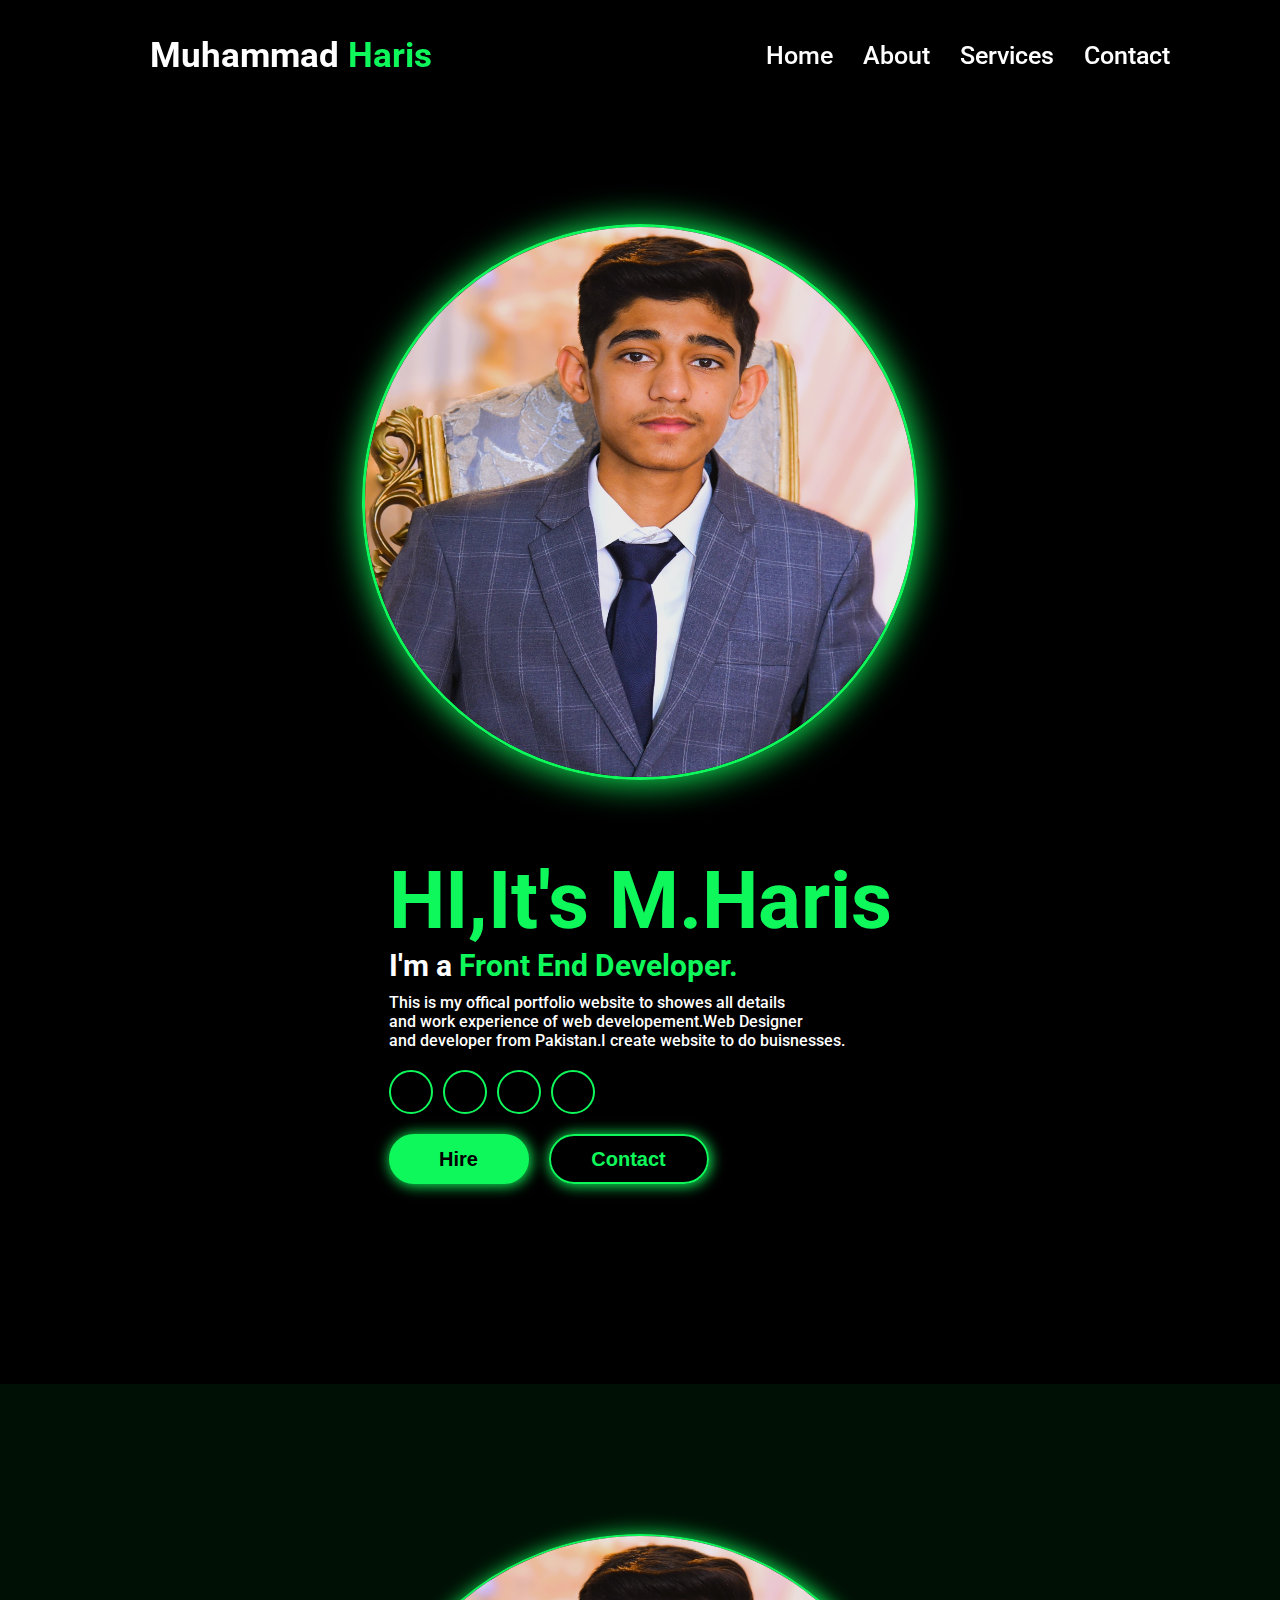
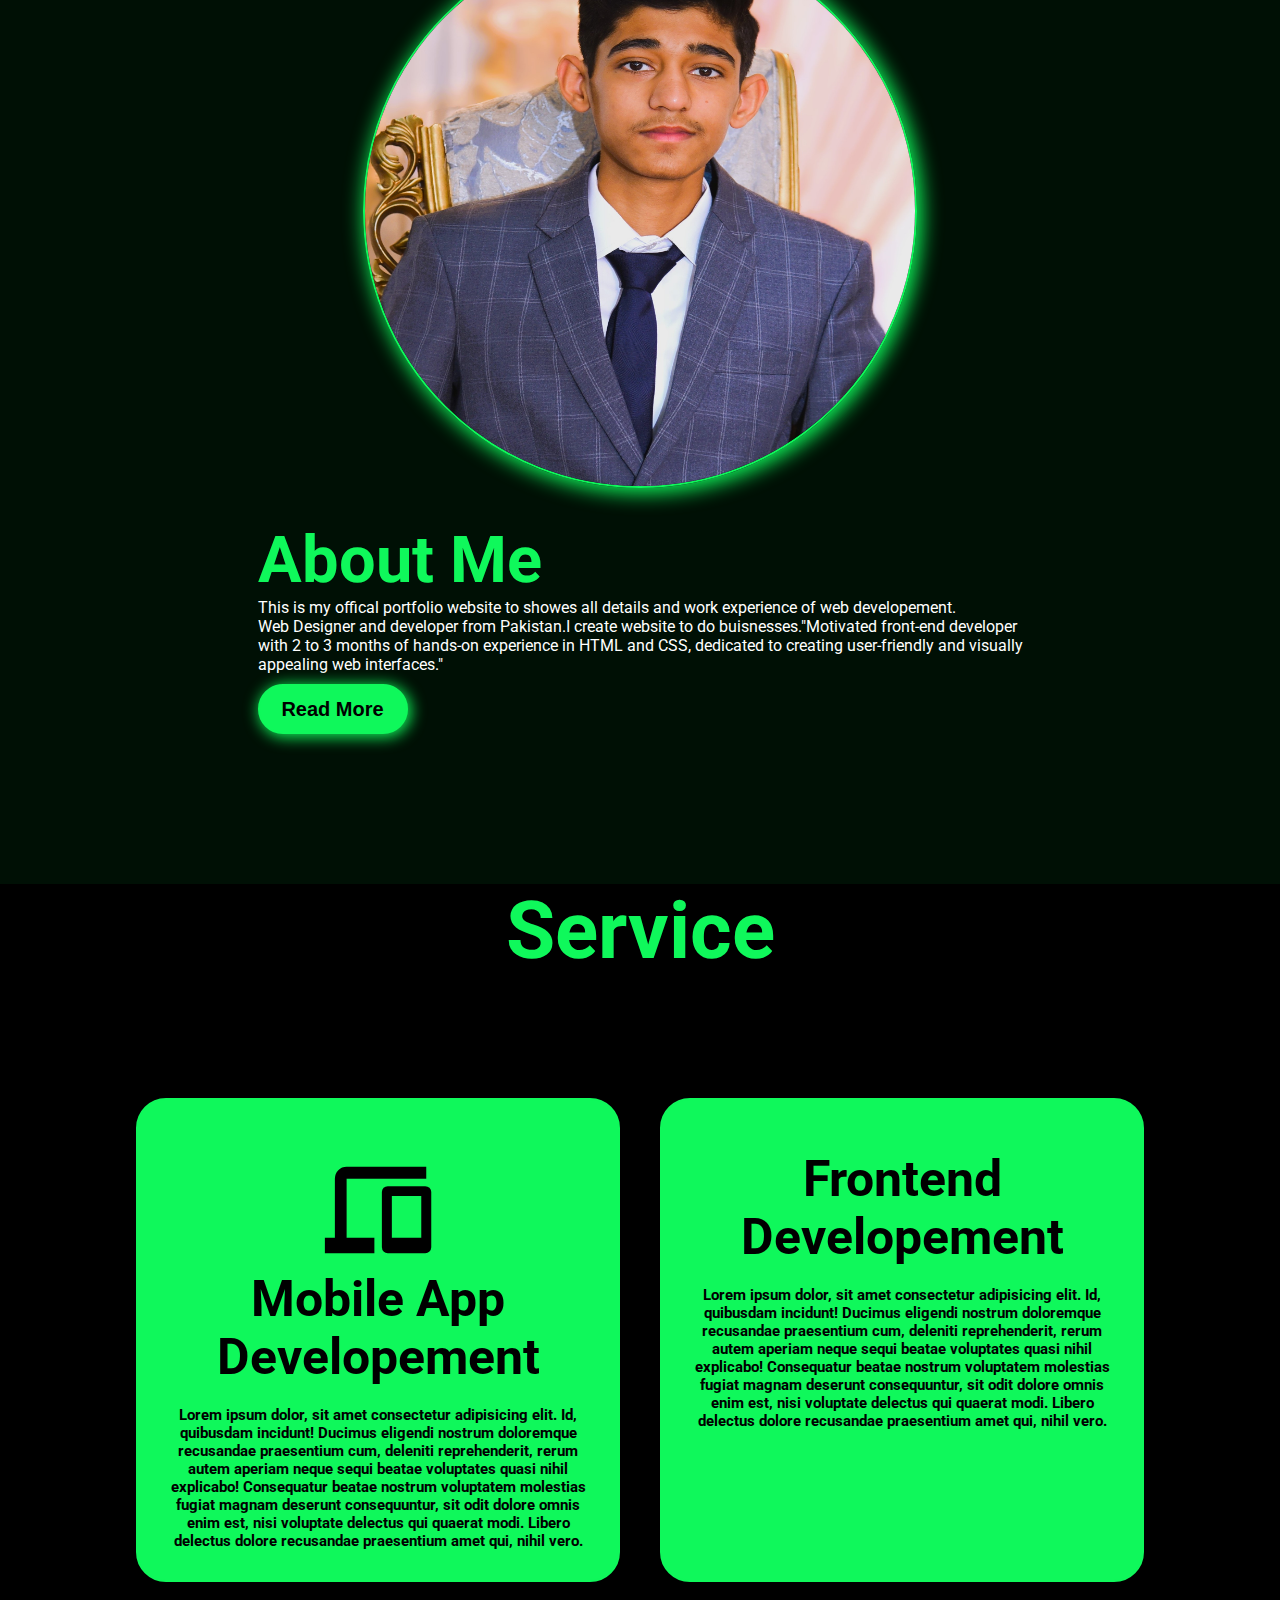
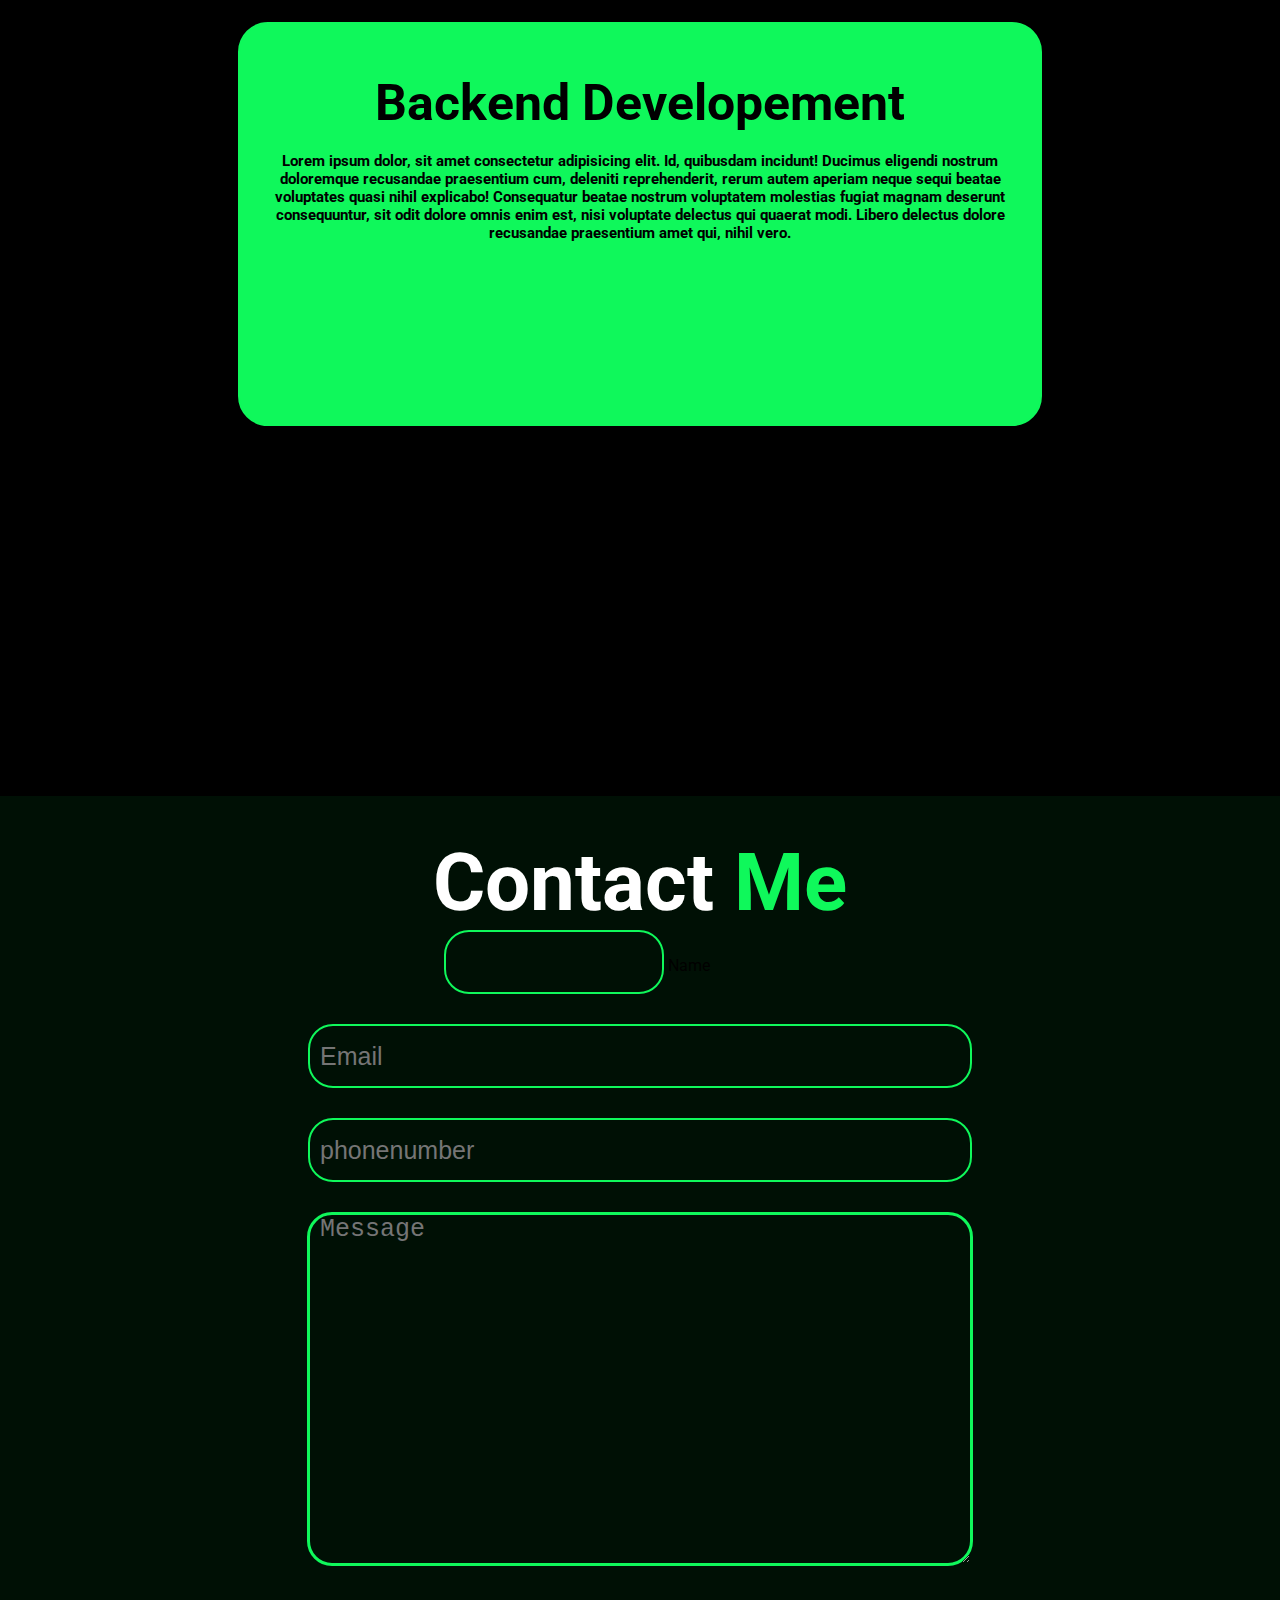
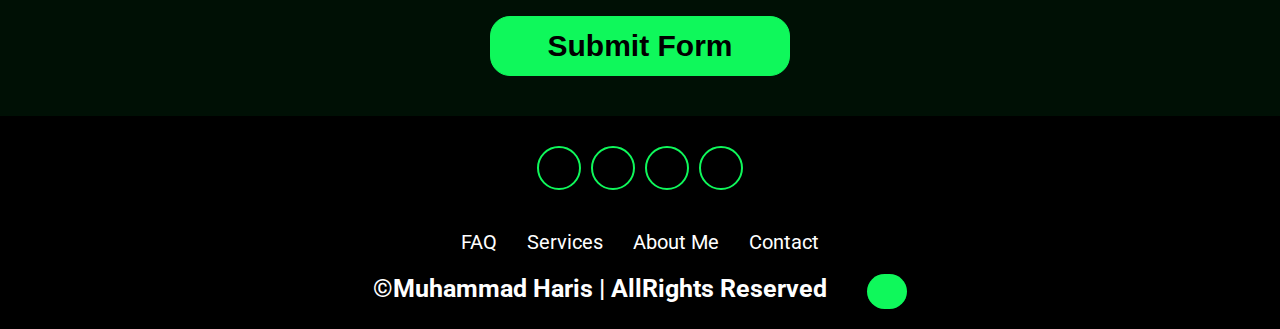
==== index.html @ 6084ecb6 "first init" ====
<!DOCTYPE html>
<html lang="en">
<head>
    <link rel="stylesheet"
        href="https://fonts.googleapis.com/css2?family=Material+Symbols+Outlined:opsz,wght,FILL,GRAD@20..48,100..700,0..1,-50..200&icon_names=data_object" />
    <link rel="stylesheet"
        href="https://fonts.googleapis.com/css2?family=Material+Symbols+Outlined:opsz,wght,FILL,GRAD@20..48,100..700,0..1,-50..200&icon_names=code" />
    <link rel="stylesheet"
        href="https://fonts.googleapis.com/css2?family=Material+Symbols+Outlined:opsz,wght,FILL,GRAD@20..48,100..700,0..1,-50..200&icon_names=devices" />
    <link rel="stylesheet" href="https://cdnjs.cloudflare.com/ajax/libs/font-awesome/6.6.0/css/all.min.css"
        integrity="sha512-Kc323vGBEqzTmouAECnVceyQqyqdsSiqLQISBL29aUW4U/M7pSPA/gEUZQqv1cwx4OnYxTxve5UMg5GT6L4JJg=="
        crossorigin="anonymous" referrerpolicy="no-referrer" />
    <link rel="preconnect" href="https://fonts.googleapis.com">
    <link rel="preconnect" href="https://fonts.gstatic.com" crossorigin>
    <link
        href="https://fonts.googleapis.com/css2?family=Poppins:ital,wght@0,100;0,200;0,300;0,400;0,500;0,600;0,700;0,800;0,900;1,100;1,200;1,300;1,400;1,500;1,600;1,700;1,800;1,900&family=Roboto:ital,wght@0,100;0,300;0,400;0,500;0,700;0,900;1,100;1,300;1,400;1,500;1,700;1,900&display=swap"
        rel="stylesheet">
    <link rel="stylesheet" href="./styles/header.css">
    <link rel="stylesheet" href="./styles/home_section.css">
    <link rel="stylesheet" href="./styles/aboutsection.css">
    <link rel="stylesheet" href="./styles/servicesection.css">
    <link rel="stylesheet" href="./styles/contactsection.css">
    <link rel="stylesheet" href="./styles/footersection.css">
    <title>Portfolio</title>
</head>
<body>
     <!-- Nav Bar -->
    <header class="header">
        <a class="logo">Muhammad <span class="logo_span"> &nbsp;Haris</span></a>
        <nav class="navbar">
            <a class="home" href="#home">Home</a>
            <a class="about" href="#about">About</a>
            <a class="services" href="#service">Services</a>
            <a class="contact" href="#contact">Contact</a>
        </nav>
    </header>
    <!-- Home Section -->
    <section class="home_section" id="home">
        <div class="home_section_text_icons_buttons">
            <h1>HI,It's M.Haris</h1>
            <h3>I'm a <span class="home_text_span">Front End Developer.</span></h3>
            <p class="home_text">This is my offical portfolio website to showes all details<br>and work experience of
                web developement.Web Designer<br>and developer from Pakistan.I create website to do buisnesses.</p>
            <div class="home_icons">
                <a class="twitter"><i class="fa-brands fa-twitter"></i></a>
                <a class="linked_in"><i class="fa-brands fa-linkedin-in"></i></a>
                <a class="instagram"><i class="fa-brands fa-instagram"></i></a>
                <a class="telegram"><i class="fa-brands fa-telegram"></i></a>
            </div>
            <div class="buttons">
                <a href="#contact"><button class="hire-button">Hire</button></a>
                <a href="#contact"><button class="contact-button">Contact</button></a>
            </div>
        </div>
        <div class="home_image_div">
            <img src="./images/DSC_6919.JPG" class="home-img">
        </div>
    </section>
    <!-- About Section -->
    <section class="about-section" id="about">
        <div class="about-img-div">
            <img src="./images/DSC_6919.JPG" alt="" class="about-section-image">
        </div>
        <div class="about-section-text-heading">
            <h1 class="about-section-heading">About Me</h1>
            <p class="about-section-paragraph">This is my offical portfolio website to showes all details and work
                experience of web
                developement.<br>Web Designer and developer from Pakistan.I create website to do buisnesses."Motivated
                front-end developer<br>with 2 to 3 months of hands-on experience in HTML and CSS, dedicated to creating
                user-friendly and visually<br>appealing web interfaces."</p>
            <div class="button-div">
                <a  href="cv.html"><button type="button" class="about-section-button">Read More</button></a>
            </div>
        </div>
    </section>
    <!-- Service Section -->
    <section class="Service-section" id="service">
        <div class="service-heading-div">
            <h1 class="service-heading">Service</h1>
        </div>
        <div class="service-section-cards-div">
            <div class="mobiledevelopement-card-div">
                <span class="material-symbols-outlined" id="mobile-img">
                    devices
                </span>
                <h2 class="mobileapp-heading">Mobile App<br>Developement</h2>
                <h5 class="text-about-mobile-developement">Lorem ipsum dolor, sit amet consectetur adipisicing elit. Id,
                    quibusdam incidunt! Ducimus eligendi
                    nostrum doloremque recusandae praesentium cum, deleniti reprehenderit, rerum autem aperiam neque
                    sequi beatae voluptates quasi nihil explicabo!
                    Consequatur beatae nostrum voluptatem molestias fugiat magnam deserunt consequuntur, sit odit dolore
                    omnis enim est, nisi voluptate delectus qui quaerat modi. Libero delectus dolore recusandae
                    praesentium amet qui, nihil vero.
                </h5>
            </div>
            <div class="frontend-develpement-card-div">
                <i class="fa-solid fa-code" id="front-end-card-img"></i>
                <h2 class="frontend-heading">Frontend Developement</h2>
                <h5 class="text-about-frontend">Lorem ipsum dolor, sit amet consectetur adipisicing elit. Id, quibusdam
                    incidunt! Ducimus eligendi
                    nostrum doloremque recusandae praesentium cum, deleniti reprehenderit, rerum autem aperiam neque
                    sequi beatae voluptates quasi nihil explicabo!
                    Consequatur beatae nostrum voluptatem molestias fugiat magnam deserunt consequuntur, sit odit dolore
                    omnis enim est, nisi voluptate delectus qui quaerat modi. Libero delectus dolore recusandae
                    praesentium amet qui, nihil vero.
                </h5>
            </div>
            <div class="backend-card-div">
                <i class="fa-solid fa-code-branch" id="backend-img"></i>
                <h2 class="backend-heading">Backend Developement</h2>
                <h5 class="text-about-backend">Lorem ipsum dolor, sit amet consectetur adipisicing elit. Id, quibusdam
                    incidunt! Ducimus eligendi
                    nostrum doloremque recusandae praesentium cum, deleniti reprehenderit, rerum autem aperiam neque
                    sequi beatae voluptates quasi nihil explicabo!
                    Consequatur beatae nostrum voluptatem molestias fugiat magnam deserunt consequuntur, sit odit dolore
                    omnis enim est, nisi voluptate delectus qui quaerat modi. Libero delectus dolore recusandae
                    praesentium amet qui, nihil vero.
                </h5>
            </div>
        </div>
    </section>
    <!-- Contact Section -->
    <section class="contact-section" id="contact">
        <h1 class="contact-section-heading">Contact <span class="contact-section-heading-span">Me</span></h1>
        <div class="contact-section-inputs">
            <form action="https://api.web3forms.com/submit" method="POST" class="form">
                <input type="hidden" name="access_key" value="09b85222-c53e-4106-9967-05809596adf2">
                <div class="name-input-div">
                <input type="text" name="name" required="required"  class="contact-inputs">
                <span>Name</span>
            </div>
                <input type="email" name="email" required="" placeholder="Email" class="contact-inputs">
                <input type="phonenumber" name="phonenumber" placeholder="phonenumber" required="" class="contact-inputs">
                <textarea cols="65" rows="12" name="message" required="" placeholder="Message" class="contact-input"></textarea>
                <button type="submit" class="submitbutton">Submit Form</button>
            </form>
    </div>
    </section>
    <!-- Footer -->
    <footer>
        <div class="footer-div">
            <a class="twitter2"><i class="fa-brands fa-twitter"></i></a>
            <a class="linked_in2"><i class="fa-brands fa-linkedin-in"></i></a>
            <a class="instagram2"><i class="fa-brands fa-instagram"></i></a>
            <a class="telegram2"><i class="fa-brands fa-telegram"></i></a>
        </div>
        <div class="footer-information">
            <a class="faqs" href="">FAQ</a>
            <a class="services" href="#service">Services</a>
            <a class="aboutme" href="#about">About Me</a>
            <a class="contact" href="#contact">Contact</a>
        </div>
        <div class="copyright-div">
            &#169;Muhammad Haris | AllRights Reserved
            <div class="footer-button-div">
            <a href="#home" class="footer-button">
                <i class="fa-solid fa-arrow-up" id="arrow"></i></a>
            </div>
        </div>
    </footer>
</body>

</html>
---- styles/header.css ----
*{
    margin: 0%;
    padding: 0%;
}
:root{
    --primary-color:#0FF85B;
    ---bg-color:black;
    --text-color:white;
    --main-color:#001005;
    }
body{
    background-color: var(---bg-color);
    font-family: 'roboto';
}
.header{
    height: 50px;
    width: 100%;
    color: var(--text-color);
    display: flex;
    justify-content: space-between;
    padding: 30px 150px;
    font-size: 25px;
    background:transparent;
    backdrop-filter: blur(20px);  
    position: fixed;
}
.logo{
    display: flex;
    align-items: center;
}
/* Navbar Styling */
.navbar{
    display: flex;
    align-items: center;
    gap: 30px;
    padding-right: 260px;
}
.navbar a{
    text-decoration: none;
    display: flex;
    gap: 40px;
    color: var(--text-color);
    font-weight: 500;
    color: var(--text-color);
}
.navbar a:hover{
    color: var(--primary-color);
    transition: 0.5s all ease;
    text-decoration:underline;
    transform: scale(1.1);

}
/* Logo styling */
.logo{
    font-size: 35px;
    font-weight: bolder;
}
.logo:hover{
    transform: scale(1.1);
    cursor: pointer;
}
.logo_span{
    color: var(--primary-color);
}
/* Logo Styling End */
/* Scrollbar styling */
::-webkit-scrollbar{
    width: 30px;
}
::-webkit-scrollbar-thumb{
    background-color: var(--primary-color);
    border-radius: 40px;
    height: 35%;
}
@media (max-width:990px){
    .navbar{
        height:250%;
        width:50%;
        background-color:rgba(0, 250, 0, 0.253);
        backdrop-filter: blur(30px);
        position: absolute;
        top: 110px;
        right: 24%;
        left: 100%;
        border: 2px solid var(--primary-color);
        display: flex;
        flex-direction: column;
        justify-content: center;
        align-items: center;
        /* padding: 0px 150px; */
    }
    .navbar a{
        padding-left: 250px;
    }
}
---- styles/home_section.css ----
*{
    margin: 0%;
    padding: 0%;
}
/* Home section text styling */
.home_section{
    padding: 200px 150px;
    min-height: 40vh;

}
.home_section{
    display: flex;
    justify-content: space-between;
}
h1{
    color: var(--primary-color);
    font-size: 80px;
}
h3{
    color: var(--text-color);
    padding-top:0px;
    font-size: 30px;
}
.home_text_span{
    color: var(--primary-color);
}
.home_text{
    color: var(--text-color);
    font-weight: 500;
    padding-top:10px;
    font-size:clamp(3rem 3vw 3rem);
}
.home_section_text_icons_buttons{
    padding-top: 70px;  
    
}
/* Home section text styling End*/
/* Icons styling */
.home_icons{
    color: var(--primary-color);
    padding-top:20px ;
    display: flex;
    gap: 10px;
    font-size: 25px;
}
.twitter ,.linked_in, .instagram,.telegram{
    display: flex;
    justify-content: center;
    align-items: center;
    border: 2px solid var(--primary-color);
    border-radius: 40px;
    width: 40px;
    height: 40px;
}
.home_icons a:hover{
    background-color: var(--primary-color);
    color: var(--text-color);
    cursor: pointer;
    transform: scale(1.2)translateY(-5px);
    transition: 0.4s all ease;
    box-shadow: 3px 3px 15px var(--primary-color);
}
/* Icons styling End*/
/* Button styling */
.buttons{
    padding-top:20px;
    display: flex;
    gap: 20px;
}
.hire-button{
    width: 140px;
    height: 50px;
    font-size: 20px;
    font-weight: bolder;
    border: 2px solid var(--primary-color);
    border-radius: 40px;
    background-color: var(--primary-color);
    box-shadow: 1px 1px 14px 1px var(--primary-color);
    cursor: pointer;
}
.contact-button{
    width: 160px;
    height: 50px;
    font-size: 20px;
    font-weight: bolder;
    border: 2px solid var(--primary-color);
    border-radius: 40px;
    background-color: transparent;
    color: var(--primary-color);
    box-shadow: 1px 1px 14px 1px var(--primary-color);
    text-decoration: none;
    cursor: pointer;
}
.hire-button:hover{
    box-shadow: 3px 3px 20px 4px var(--primary-color);
}
.contact-button:hover{
    box-shadow: 3px 3px 20px 4px var(--primary-color);
    background-color: var(--primary-color);
    color: var(--bg-color);
    transform: scale(1.1);
    transition: 0.3s all ease;
    color:black;
}
/* Button Styling End */
/* Image Styling */
.home-img{
    width: 550px;
    height: 550px;
    border: 3px solid var(--primary-color);
    border-radius: 60%;
    box-shadow: 1px 1px 35px 1px var(--primary-color);
}
.home-img:hover{
    box-shadow:1px 1px 35px 15px var(--primary-color) ;
    cursor: pointer;
}
/* Image Styling end*/
@media (max-width:1375px){
    .home_section{
        display: flex;
        flex-direction: column-reverse;
        align-items: center;   
        padding-top: 14rem;
    }   
}
---- styles/aboutsection.css ----
*{
    margin: 0%;
    padding: 0%;
}
:root{
    --primary-color:#0FF85B;
    ---bg-color:black;
    --text-color:white;
    --main-color:#001005;
    }

.about-section{
    background-color: var(--main-color);
    padding: 150px 150px;
    min-height: 70vh;
    display: flex;
    align-items: center;
    gap: 160px;
}
/* About Section text */
.about-section-heading{
    color: var(--primary-color);
    font-size: 65px;
}
.about-section-paragraph{
    color: var(--text-color);  
}
/* about section button styling */
.button-div{
    padding-top: 10px;
}
.about-section-button{
    width: 150px;
    height: 50px;
    background-color: var(--primary-color);
    color: var(---bg-color);
    border: 2px solid var(--primary-color);
    border-radius: 30px;
    font-size: 20px;
    padding-top: 0px;
    font-weight: bolder;
    cursor: pointer;
    box-shadow: 2px 2px 15px 1px var(--primary-color);
}
.about-section-button:hover{
    box-shadow: 4px 4px 30px 2px var(--primary-color);
    transform: scale(1.1);
    transition: 0.5s all ease;
}
/* about section button styling End*/
/* About Section Image */
.about-section-image{
    width: 550px;
    height: 550px;
    border: 2px solid var(--primary-color);
    border-radius: 60%;
    box-shadow: 3px 3px 20px 2px var(--primary-color);
    cursor: pointer;
}
.about-section-image:hover{
    box-shadow: 5px 5px 45px 3px var(--primary-color);
}
/* About section image end */
@media (max-width:1360px){
    .about-section{
        display: flex;
        flex-direction: column;
        justify-content: center;
        gap: 0;
    }
    .about-section-text-heading{
        padding-top: 30px;
    }
}
---- styles/servicesection.css ----
*{
    margin: 0%;
    padding: 0%;
}
body{
    transition: 2s all ease;
}
.Service-section{
    height: 100%;
    min-height: 50vh;
}
.service-heading{
    text-align: center;
}
.service-section-cards-div{
    display: flex;
    justify-content: center;
    flex-wrap: wrap;
    gap: 40px;
    padding: 120px 0px;
}
/* Mobile app card styling */
.mobiledevelopement-card-div{
    width:30rem;
    height: 30rem;
    background-color: var(--primary-color);
    border-radius: 30px;
    border: 2px solid var(--primary-color);
}
#mobile-img{
    color: var(--bg-color);
    font-size: 120px;
    font-weight: bold;
    display: flex;
    justify-content: center;
    padding-top: 50px;
}
.mobileapp-heading{
    padding: 0%;
    font-size: 50px;
    text-align: center;
}
.text-about-mobile-developement{
    font-size: 15px;
    text-align: center;
    padding: 20px 30px;
}
.mobiledevelopement-card-div:hover{
    background-color: transparent;
    color:var(--primary-color);
    cursor: pointer;
    transform: scale(1.1);
    transition: 0.8s all ease;
}
/* Front end card styling */
.frontend-develpement-card-div{
    width:30rem;
    height: 30rem;
    background-color: var(--primary-color);
    border-radius: 30px;
    border: 2px solid var(--primary-color);
}
#front-end-card-img{
    color: var(--bg-color);
    font-size: 110px;
    font-weight: bold;
    display: flex;
    justify-content: center;
    padding-top: 50px;
}
.frontend-heading{
    padding: 0%;
    font-size: 50px;
    text-align: center;
}
.text-about-frontend{
    font-size: 15px;
    text-align: center;
    padding: 20px 30px;
}
.frontend-develpement-card-div:hover{
    background-color: transparent;
    color:var(--primary-color);
    cursor: pointer;
    transform: scale(1.1);
    transition: 0.8s all ease;
}
/* Backend card styling */
.backend-card-div{
    width:30rem;
    height: 30rem;
    background-color: var(--primary-color);
    border: 2px solid var(--primary-color);
    border-radius: 30px;
}
#backend-img{
    color: var(--bg-color);
    font-size: 120px;
    font-weight: bold;
    display: flex;
    justify-content: center;
    padding-top: 50px;
}
.backend-heading{
    padding: 0%;
    font-size: 50px;
    text-align: center;
}
.text-about-backend{
    font-size: 15px;
    text-align: center;
    padding: 20px 30px;
}
.backend-card-div:hover{
    background-color: transparent;
    color:var(--primary-color);
    cursor: pointer;
    transform: scale(1.1);
    transition: 0.8s all ease;
}
@media (max-width:1532px){
    .Service-section{
        padding: 250px 0px;
        padding-top: 0%;
    }
    .backend-card-div{
        width: 50rem;
        height: 25rem;
    }
}
@media (max-width:1010px){
    .frontend-develpement-card-div{
        width: 23rem;
        height: 34rem;
    }
    .mobiledevelopement-card-div{
        width: 23rem;
        height: 34rem;
    }
}
@media (min-width:500px){
    .service-section-cards-div{
       min-height: auto;
    }
}
---- styles/contactsection.css ----
*{
    margin: 0%;
    padding: 0%;
}
.contact-section{
    min-height: 50vh;
    background-color: var(--main-color);
    padding: 40px 0px;
}
.contact-section-heading{
    text-align: center;
    color: var(--text-color);
}
.contact-section-heading-span{
    color: var(--primary-color);
}
.contact-inputs{
    border: 2px solid var(--primary-color);
    border-radius: 25px;
    padding: 0px 10px;
    width: 50%;
    height: 60px;
    background-color: transparent;
    color: var(--primary-color);
    font-size: 25px;
    outline: none;
}
.contact-input{
    border: 3px solid var(--primary-color);
    border-radius: 25px;
    width: 50%;
    background-color: transparent;
    color: var(--primary-color);
    font-size: 25px;
    padding: 0px 10px;
}
.form{
    display: flex;
    flex-direction: column;
    align-items: center;
    gap: 30px;
}
.submitbutton{
    height: 60px;
    width: 300px;
    border-radius: 20px;
    background-color: var(--primary-color);
    font-size: 30px;
    font-weight: bold;
    margin-top: 20px;
    border: 1px solid var(--primary-color);
}
.submitbutton:hover{
    cursor: pointer;
    box-shadow: 5px 5px 25px var(--primary-color);
    outline: none;
}
.twitter2 ,.linked_in2, .instagram2,.telegram2{
    display: flex;
    justify-content: center;
    align-items: center;
    border: 2px solid var(--primary-color);
    color: var(--primary-color);
    border-radius: 40px;
    width: 40px;
    height: 40px;
}
---- styles/footersection.css ----
footer{
    background-color: var(--bg-color);
    height: 8rem;
}
.footer-div a:hover{
    background-color: var(--primary-color);
    color: var(--text-color);
    cursor: pointer;
    transform: scale(1.2)translateY(-5px);
    transition: 0.4s all ease;
    box-shadow: 3px 3px 15px var(--primary-color);
}
.footer-div{
display: flex;
justify-content: center;
padding-top: 30px;
gap: 10px;
}
.footer-information{
color: var(--text-color);
display: flex;
justify-content: center;
gap: 30px;
font-size: 20px;
padding-top: 40px;
}
.copyright-div{
color: var(--text-color);
font-size: 25px;
display: flex;
justify-content: center;
font-weight: bolder;
padding: 20px 0px;
}
.footer-information a{
text-decoration: none;
color: var(--text-color);
}
.footer-information a:hover{
color: var(--primary-color);
}
.footer-button{
    color: var(--text-color);
    font-size: 30px;
    text-decoration: none;
    background-color: var(--primary-color);
    border-radius: 40px;
}
.footer-button-div{
    margin-left: 40px;
}
#arrow{
    /* width: 40px; */
    padding: 0px 20px;
}
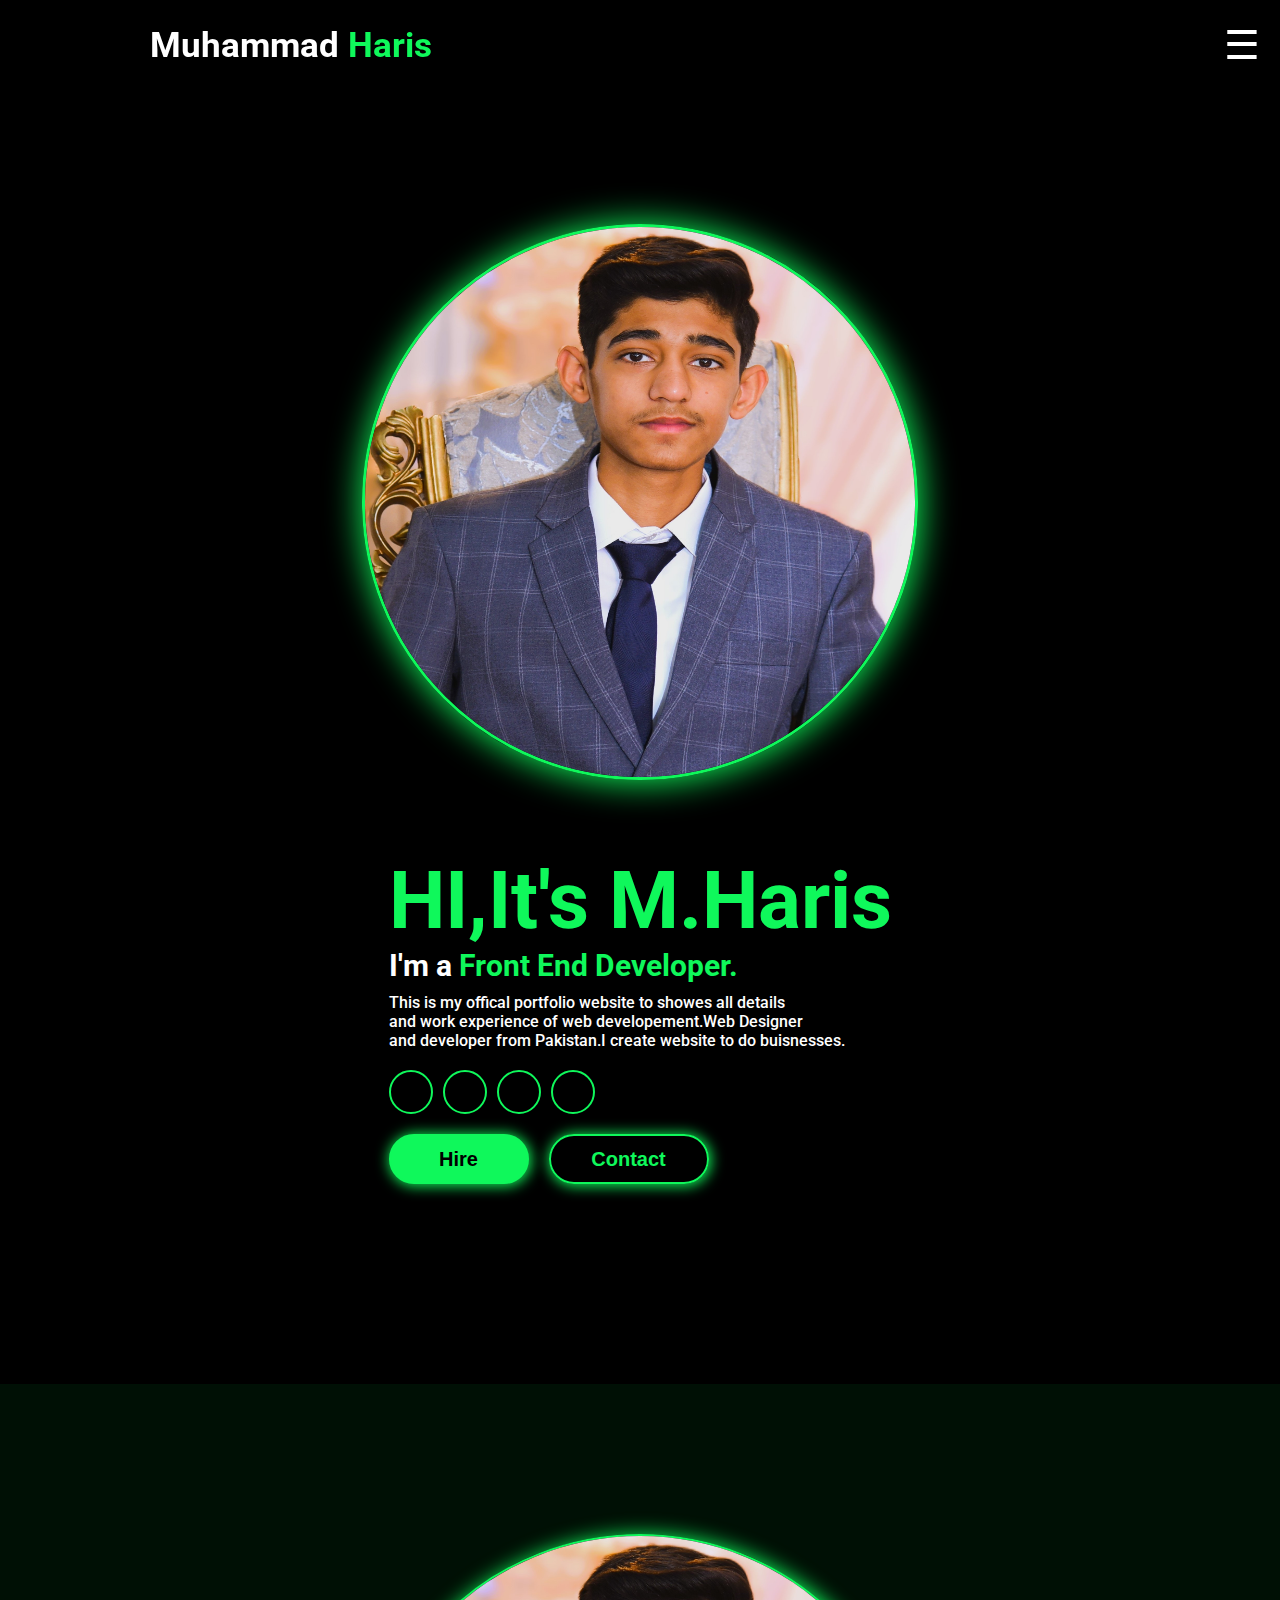
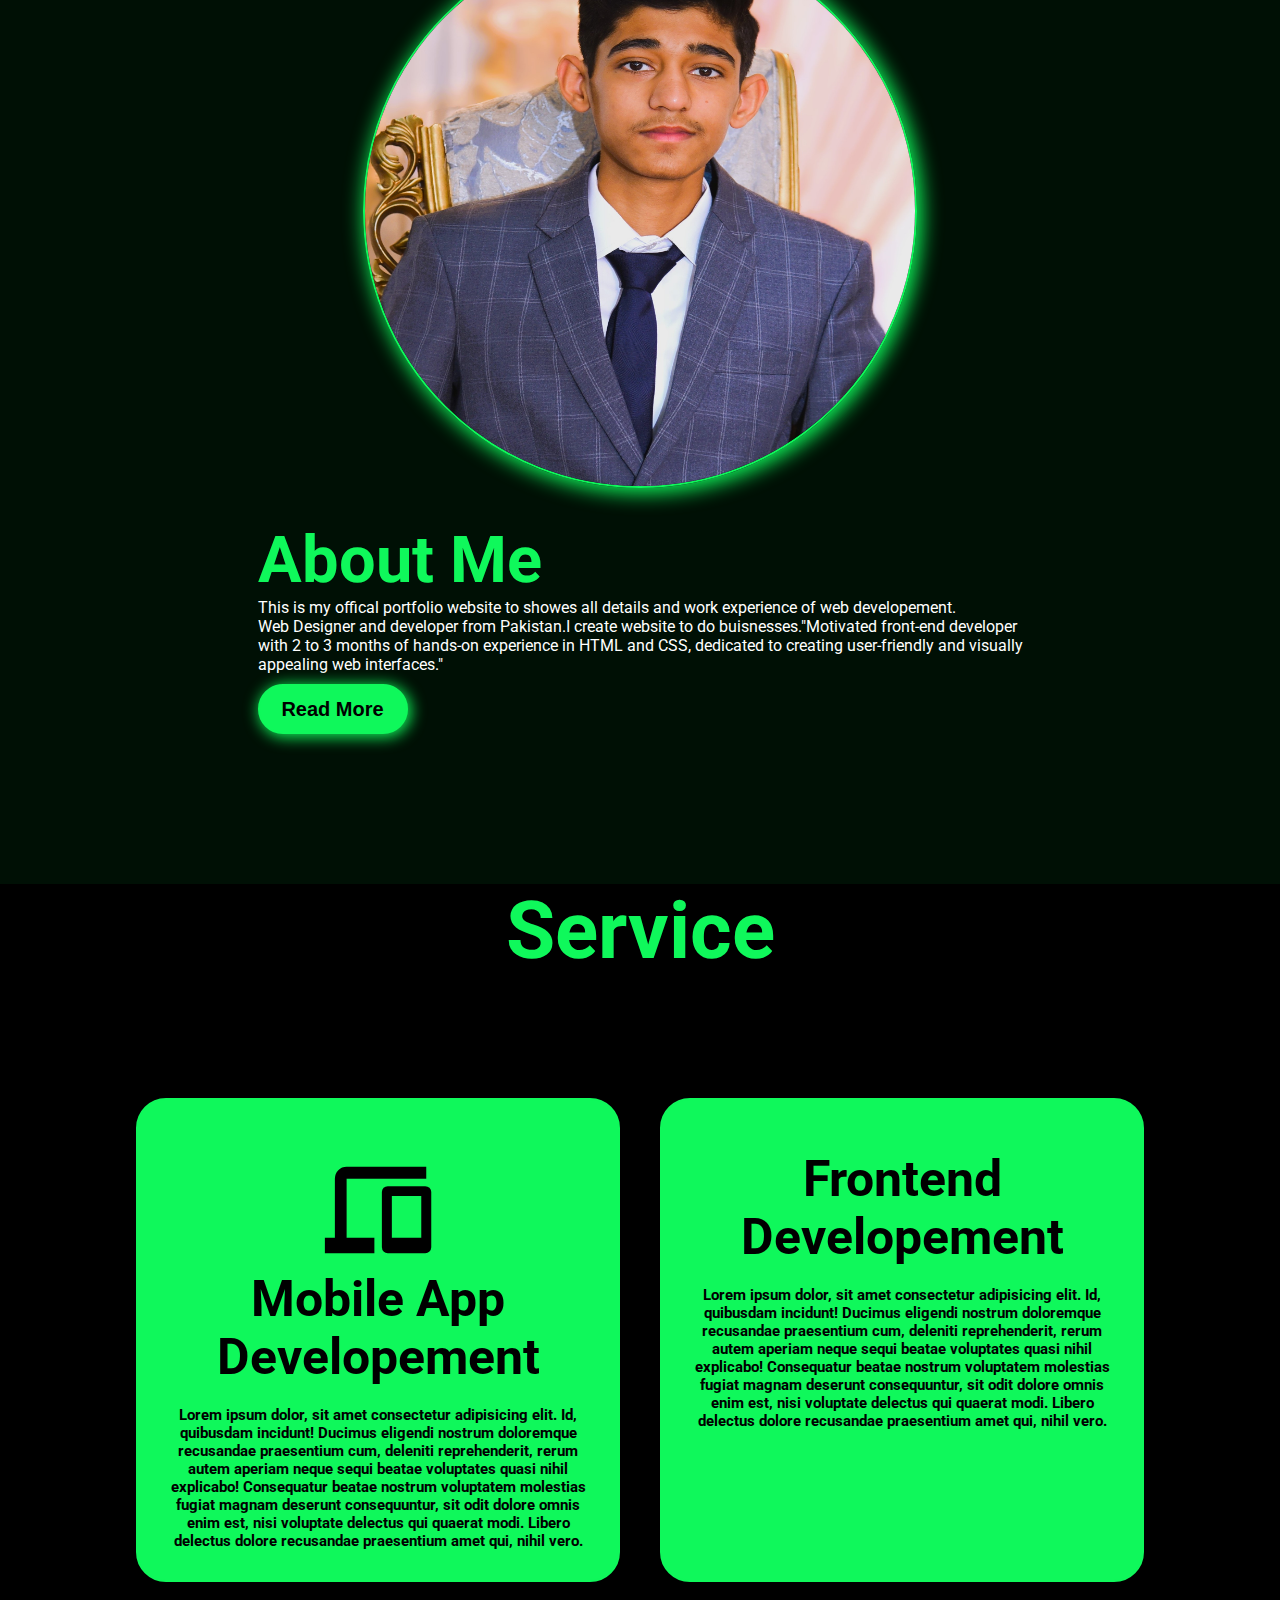
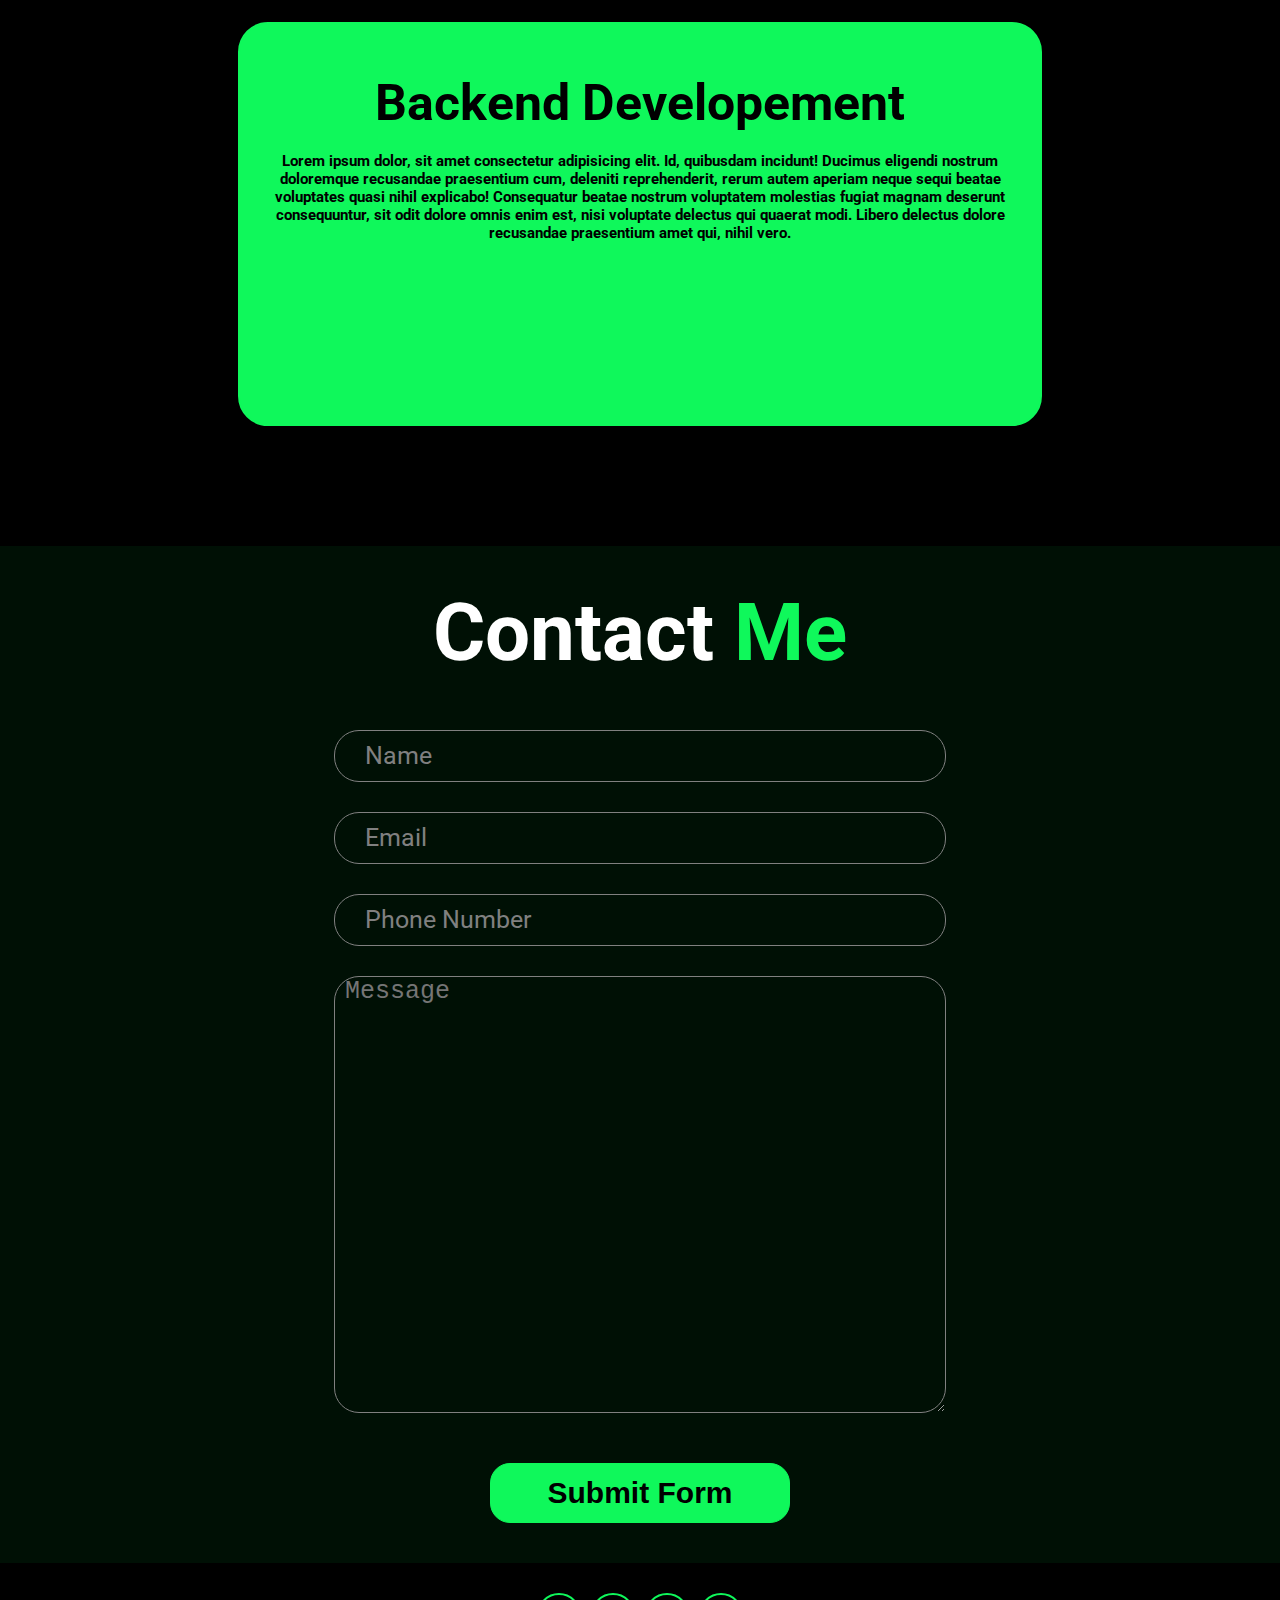
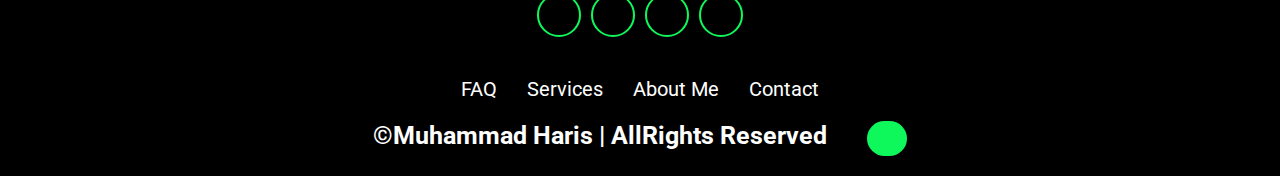
==== commit ec3f7444: "momin portfolio added to test hosting" ====
--- a/index.html
+++ b/index.html
@@ -21,12 +21,15 @@
     <link rel="stylesheet" href="./styles/servicesection.css">
     <link rel="stylesheet" href="./styles/contactsection.css">
     <link rel="stylesheet" href="./styles/footersection.css">
+    <link rel="icon" href="./images/726107.png" type="image/x-icon">
     <title>Portfolio</title>
 </head>
 <body>
      <!-- Nav Bar -->
     <header class="header">
         <a class="logo">Muhammad <span class="logo_span"> &nbsp;Haris</span></a>
+        <input type="checkbox" id="check" class="check">
+        <label for="check" class="menu-icon">&#9776;</label>
         <nav class="navbar">
             <a class="home" href="#home">Home</a>
             <a class="about" href="#about">About</a>
@@ -127,11 +130,17 @@
                 <input type="hidden" name="access_key" value="09b85222-c53e-4106-9967-05809596adf2">
                 <div class="name-input-div">
                 <input type="text" name="name" required="required"  class="contact-inputs">
-                <span>Name</span>
+                <span class="name-span">Name</span>
             </div>
-                <input type="email" name="email" required="" placeholder="Email" class="contact-inputs">
-                <input type="phonenumber" name="phonenumber" placeholder="phonenumber" required="" class="contact-inputs">
-                <textarea cols="65" rows="12" name="message" required="" placeholder="Message" class="contact-input"></textarea>
+            <div class="email-div">
+                <input type="email" name="email" required="required" class="contact-inputs">
+                <span class="email-span">Email</span>
+                </div>
+                <div class="Phonenumber-div">
+                <input type="phonenumber" name="phonenumber" required="" class="contact-inputs">
+                <span class="phone-span">Phone Number</span>
+                </div>
+                <textarea cols="15" rows="15" name="message"  placeholder="Message" required="" class="contact-input"></textarea>
                 <button type="submit" class="submitbutton">Submit Form</button>
             </form>
     </div>
--- a/styles/header.css
+++ b/styles/header.css
@@ -3,36 +3,41 @@
     padding: 0%;
 }
 :root{
-    --primary-color:#0FF85B;
+    --primary-color:#19cc12;
     ---bg-color:black;
     --text-color:white;
     --main-color:#001005;
+    --new-color:grey;
     }
 body{
     background-color: var(---bg-color);
     font-family: 'roboto';
 }
 .header{
-    height: 50px;
+    height: 90px;
     width: 100%;
     color: var(--text-color);
     display: flex;
     justify-content: space-between;
-    padding: 30px 150px;
+    align-items: center;
+    position: fixed;
     font-size: 25px;
     background:transparent;
-    backdrop-filter: blur(20px);  
-    position: fixed;
+    backdrop-filter: blur(20px); 
+    z-index: 10;
 }
 .logo{
     display: flex;
     align-items: center;
+    padding-left: 150px;
 }
 /* Navbar Styling */
 .navbar{
     display: flex;
     align-items: center;
     gap: 30px;
+    background:transparent;
+    backdrop-filter: blur(20px);  
     padding-right: 260px;
 }
 .navbar a{
@@ -65,31 +70,48 @@
 /* Logo Styling End */
 /* Scrollbar styling */
 ::-webkit-scrollbar{
-    width: 30px;
+    width: 20px;
 }
 ::-webkit-scrollbar-thumb{
     background-color: var(--primary-color);
-    border-radius: 40px;
+    border-radius: 30px;
     height: 35%;
 }
-@media (max-width:990px){
+#check{
+    display: none;
+}
+.menu-icon{
+    margin-right: 20px;
+    display: none;
+    cursor: pointer;
+    font-size: 40px;
+}
+
+@media (max-width:1440px){
     .navbar{
-        height:250%;
-        width:50%;
-        background-color:rgba(0, 250, 0, 0.253);
-        backdrop-filter: blur(30px);
+        height:0px;
+        width:0%;
+        background:black;
+        backdrop-filter: blur(80px);
         position: absolute;
-        top: 110px;
-        right: 24%;
-        left: 100%;
+        top:90px;
         border: 2px solid var(--primary-color);
         display: flex;
         flex-direction: column;
         justify-content: center;
         align-items: center;
-        /* padding: 0px 150px; */
+        padding: 0%;
+        top: -350%;
+        /* display: none; */
+        z-index: 3;
     }
-    .navbar a{
-        padding-left: 250px;
+    .menu-icon{
+        display: block;
+    }
+    #check:checked + .menu-icon + .navbar{
+        height:260px;
+        width:100%;
+        top: 90px;
+        transition: 0.7s all ease;
     }
 }--- a/styles/servicesection.css
+++ b/styles/servicesection.css
@@ -120,7 +120,7 @@
 }
 @media (max-width:1532px){
     .Service-section{
-        padding: 250px 0px;
+        /* padding: 250px 0px; */
         padding-top: 0%;
     }
     .backend-card-div{
--- a/styles/contactsection.css
+++ b/styles/contactsection.css
@@ -26,13 +26,14 @@
     outline: none;
 }
 .contact-input{
-    border: 3px solid var(--primary-color);
+    border: 1.8px solid var(--new-color);
     border-radius: 25px;
-    width: 50%;
+    width: 590px;
     background-color: transparent;
     color: var(--primary-color);
     font-size: 25px;
     padding: 0px 10px;
+    outline: none;
 }
 .form{
     display: flex;
@@ -65,3 +66,62 @@
     width: 40px;
     height: 40px;
 }
+.contact-section-inputs{
+    padding-top: 50px;
+}
+.contact-section-inputs input{
+    width: 590px;
+    height: 50px;
+    border: 1.8px solid var(--new-color);
+    font-size: 25px;
+}
+
+.name-input-div,.email-div,.Phonenumber-div,.Message{
+    position: relative;
+}
+.name-input-div span{
+    position: absolute;
+    color:var(--new-color);
+    left: 5%;
+    font-size: 25px;
+    top: 22%;
+    pointer-events: none;
+}
+.email-div span{
+    color: var(--new-color);
+    position: absolute;
+    left: 5%;
+    font-size: 25px;
+    top: 22%;
+    pointer-events: none;
+}
+.Phonenumber-div span{
+    color: var(--new-color);
+    position: absolute;
+    left: 5%;
+    font-size: 25px;
+    top: 22%;
+    pointer-events: none;
+}
+
+.Message:focus{
+    outline: none;
+
+}
+input:focus{
+    border: 2px solid var(--primary-color);
+    color: white;
+    background-color: transparent;
+}
+input:focus + span,
+input:valid +span{
+    transform: translateY(-25px);
+    background-color: var(--main-color);
+    color: var(--primary-color);
+    transition: 0.4s all ease;
+
+    margin-left: 10px;
+}
+textarea:focus{
+    border: 2px solid var(--primary-color);
+}